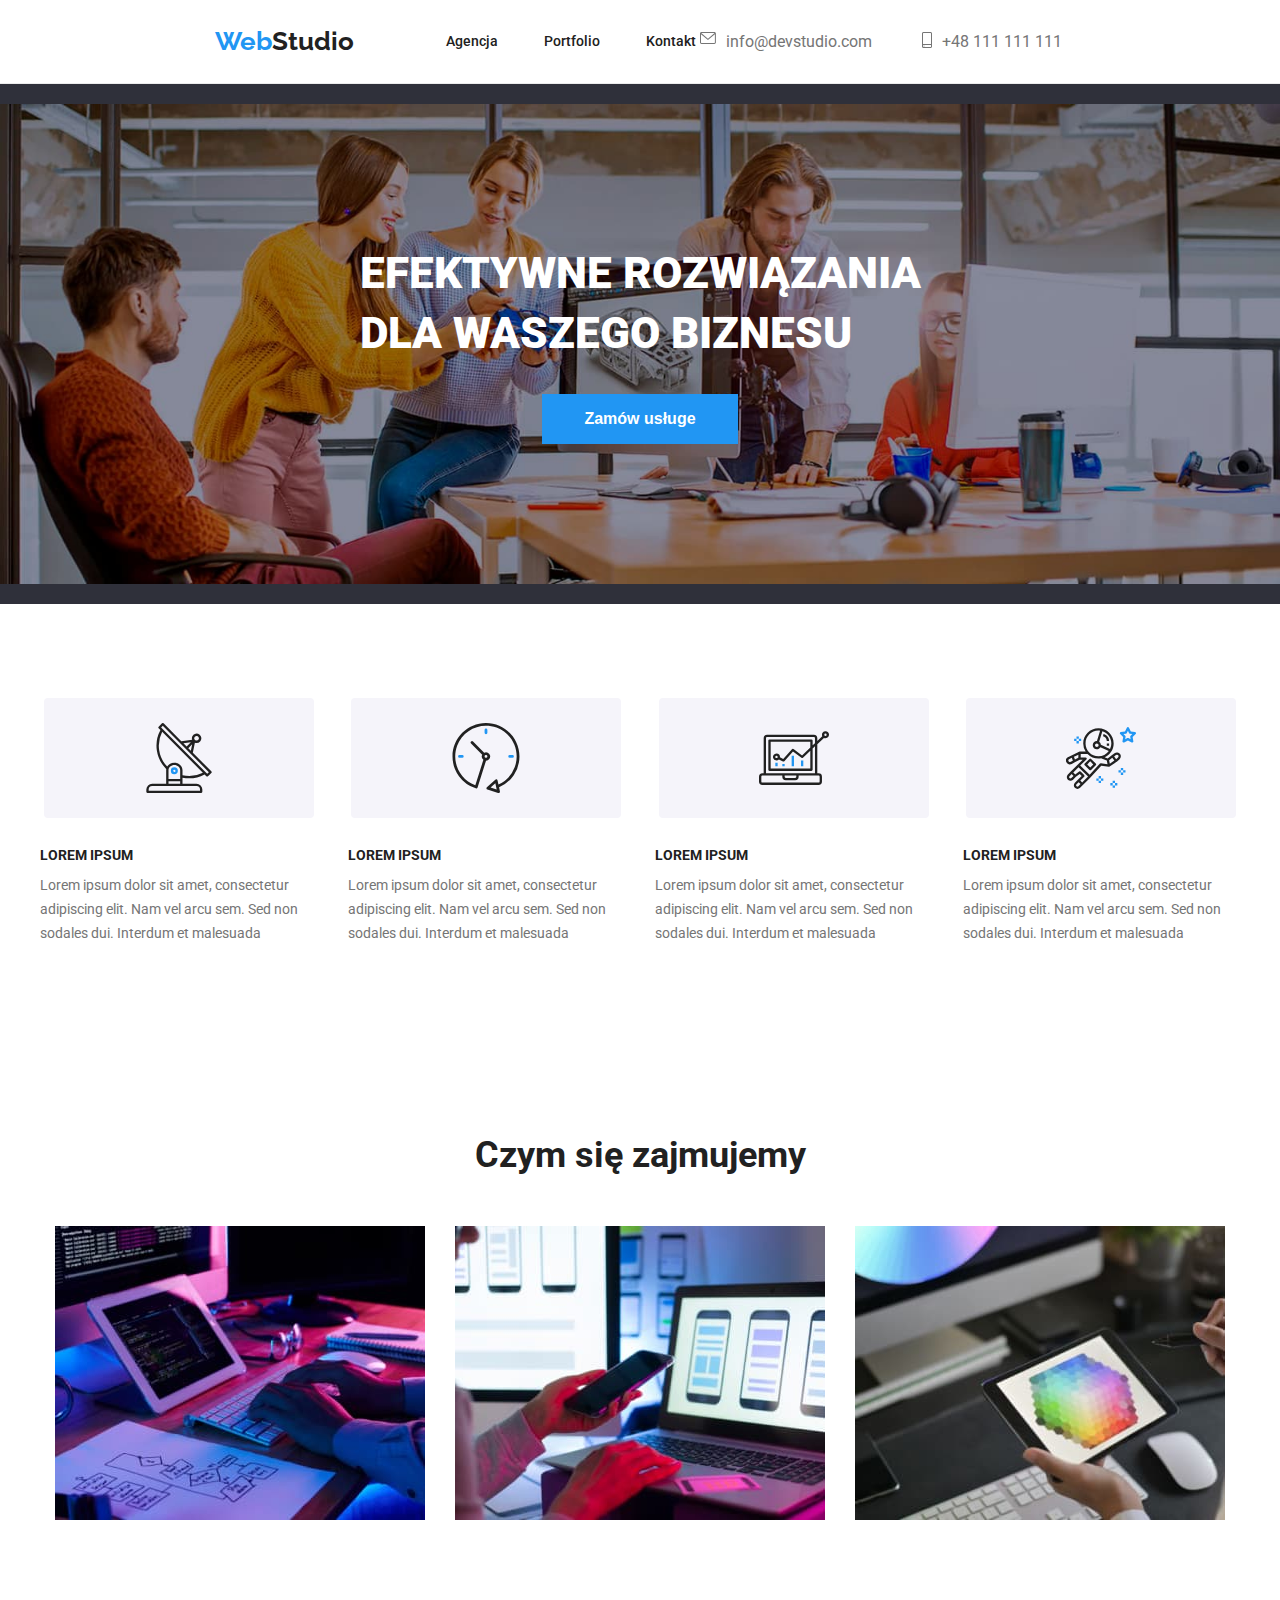
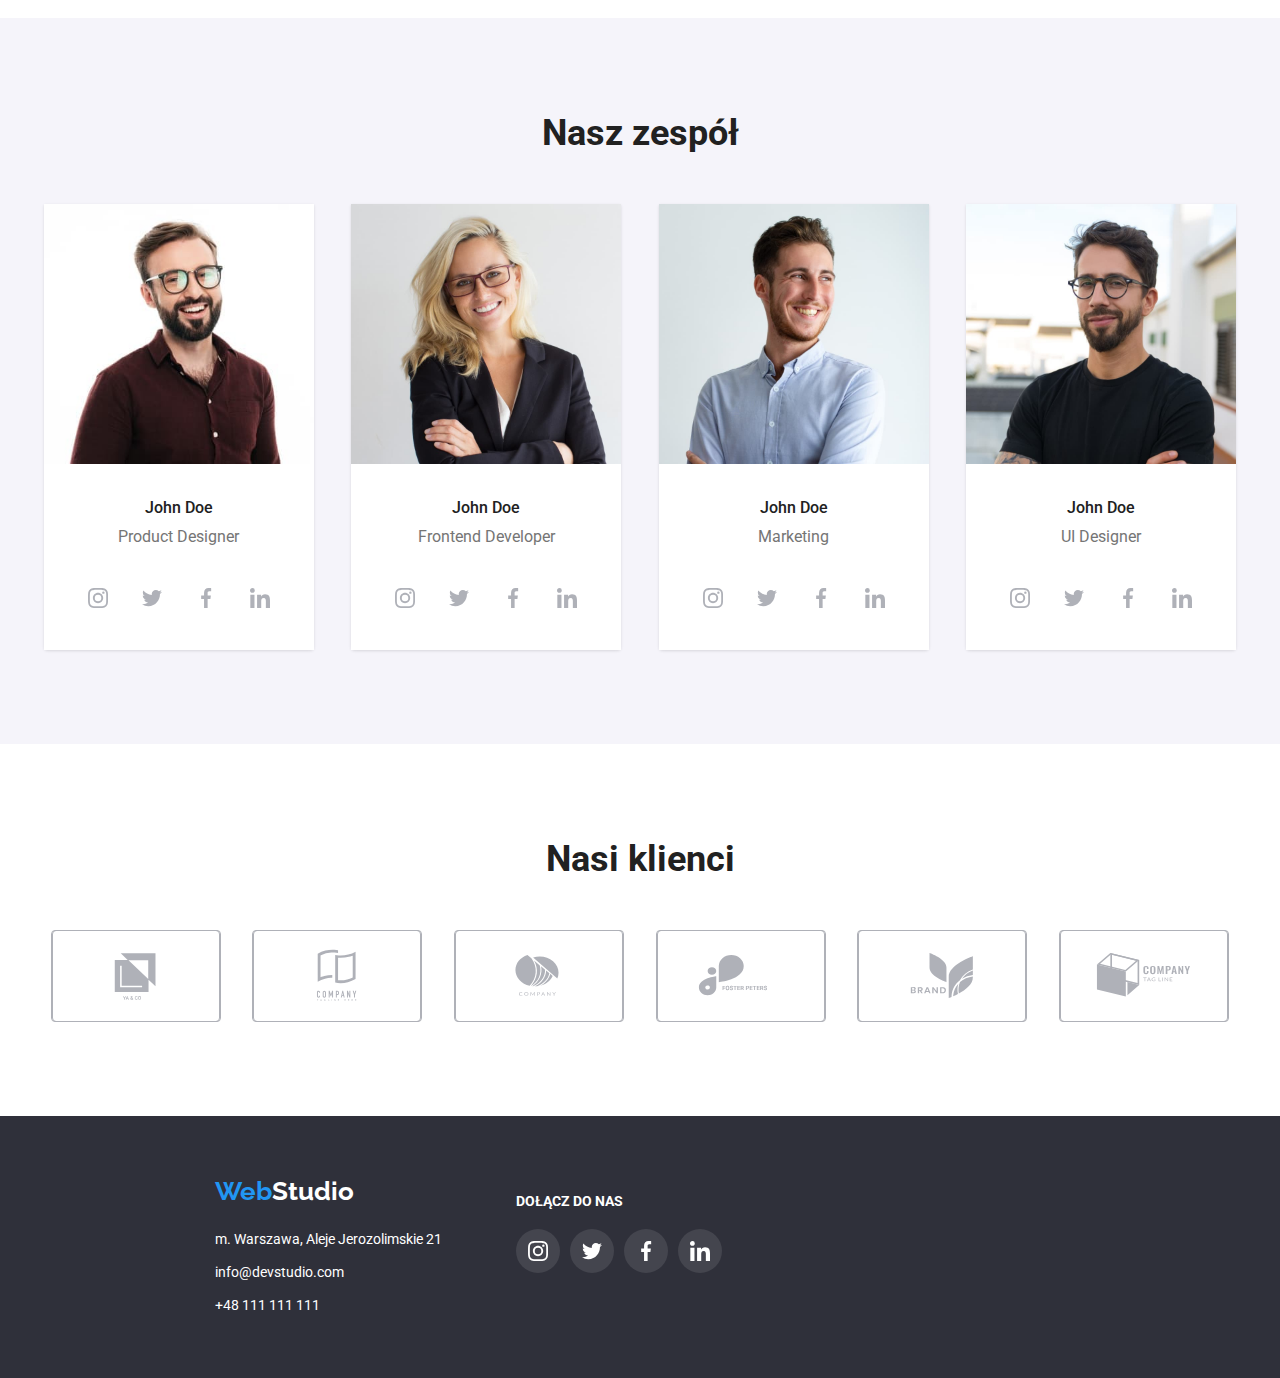
==== index.html @ 12b9a06c "." ====
<!DOCTYPE html>
<html lang="pl">
<head>
    <link rel="stylesheet" href="https://cdnjs.cloudflare.com/ajax/libs/modern-normalize/1.1.0/modern-normalize.min.css" integrity="sha512-wpPYUAdjBVSE4KJnH1VR1HeZfpl1ub8YT/NKx4PuQ5NmX2tKuGu6U/JRp5y+Y8XG2tV+wKQpNHVUX03MfMFn9Q==" crossorigin="anonymous" referrerpolicy="no-referrer" />
    <link rel="stylesheet" href="./css/styles.css" />
    <meta charset="UTF-8">
    <meta http-equiv="X-UA-Compatible" content="IE=edge">
    <meta name="viewport" content="width=device-width, initial-scale=1.0">
    <title>Studio</title>
</head>
<body>
    <header>
        <div class="page-header">
        <nav class="menu">
            <a class="logo-block " href="./index.html"><span>Web</span>Studio</a>
        <ul class="menu-list">
            <li class="menu-list-item"><a class="link-menu" href="./index.html">Agencja</a></li>
            <li class="menu-list-item"><a class="link-menu" href="./portfolio.html">Portfolio</a></li>
            <li class="menu-list-item"><a class="link-menu" href="#">Kontakt</a></li>
        </ul>
        </nav>
        <ul class="contact">
           <li class="contact-item"><a class="contact-menu contact-hover" href="mailto:info@devstudio.com"><svg class="contact-icons  contact-hover" width="16px" height="12px"><use href="./images/icons.svg#icon-envelope"></use></svg>info@devstudio.com</a></li>
           <li class="contact-item"><a class="contact-menu contact-hover" href="tel:48111111111"> <svg class="contact-icons contact-hover" width="10px" height="16px"><use  href="./images/icons.svg#icon-smartphone"></use></svg>+48 111 111 111</a></li>
        </ul>
    </div>
    </header>
    <main>
        <section class="section-one">
            <h1 class="title">EFEKTYWNE ROZWIĄZANIA <br> DLA WASZEGO BIZNESU</br></h1>
            <button class="button" type="button">Zamów usługe</button>
        </section>
        <section class="section">
            <div class="container">
            <ul class="list-lorem">
            <li class="list-lorem-item">
                <div class="icons-lorem"><svg width="70px"height="70px"><use href="./images/icons.svg#icon-antenna" ></use></svg></div>
                <h3 class="title-lorem-ipsum">LOREM IPSUM</h3>
                <p class="text">Lorem ipsum dolor sit amet, consectetur adipiscing elit. Nam vel arcu sem. Sed non sodales dui. Interdum et malesuada</p>
            </li>
            <li class="list-lorem-item">
                <div class="icons-lorem"><svg width="66,96px"height="70px"><use href="./images/icons.svg#icon-clock" ></use></svg></div>
                <h3 class="title-lorem-ipsum">LOREM IPSUM</h3>
                <p class="text">Lorem ipsum dolor sit amet, consectetur adipiscing elit. Nam vel arcu sem. Sed non sodales dui. Interdum et malesuada</p>
            </li>
            <li class="list-lorem-item">
                <div class="icons-lorem"><svg width="70px"height="53,69px"><use href="./images/icons.svg#icon-diagram" ></use></svg></div>
                <h3 class="title-lorem-ipsum">LOREM IPSUM</h3>
                <p class="text">Lorem ipsum dolor sit amet, consectetur adipiscing elit. Nam vel arcu sem. Sed non sodales dui. Interdum et malesuada</p>
            </li>
            <li class="list-lorem-item">
                <div class="icons-lorem"><svg width="70px"height="70px"><use href="./images/icons.svg#icon-astronaut" ></use></svg></div>
                <h3 class="title-lorem-ipsum">LOREM IPSUM</h3>
                <p class="text">Lorem ipsum dolor sit amet, consectetur adipiscing elit. Nam vel arcu sem. Sed non sodales dui. Interdum et malesuada</p>
            </li>
            </ul>
            </div>
        </section>
        <section class="section">
        <div class="container">
            <h2 class="title-section">Czym się zajmujemy</h2>
            <ul class="item-jgp">
                <li class="jgp"><img src="./images/box1.jpg" alt="tablet i dłonie na klawiaturze" width="370" height="294"></li>
                <li class="jgp"><img src="./images/box2.jpg" alt="laptop i telefon w dłoni" width="370" height="294"></li>
                <li class="jgp"><img src="./images/box3.jpg" alt="wybieranie kolorów na tablecie" width="370" height="294"></li>
            </ul>
        </div>
        </section>
        <section class="section workplace">
         <div class="container">
            <h2 class="title-section">Nasz zespół</h2>
            <ul class="card">
                <li class="team-list">
                    <figure class="team-list-figure">
                        <img src="./images/product-designer.jpg" alt="photo of John Doe Product Designer" width="270" height="260">
                        <figcaption><h3 class="our-team">John Doe</h3><p class="workplace-item">Product Designer</p>
                            <ul class="social-media">
                                <li><a class="icons" href="#"><svg width="20px"height="20px"><use href="./images/icons.svg#icon-instagram" ></use></svg></a></li>
                                <li><a class="icons" href="#"><svg width="20px"height="20px"><use href="./images/icons.svg#icon-twitter" width="20px"height="20px"></use></svg></a></li>
                                <li><a class="icons" href="#"><svg width="20px"height="20px"><use href="./images/icons.svg#icon-facebook"></use></svg></a></li>
                                <li><a class="icons" href="#"><svg width="20px"height="20px"><use href="./images/icons.svg#icon-linkedin"></use></svg></a> </li>
                            </ul>
                        </figcaption>
                    </figure >
                </li>
                <li class="team-list">
                    <figure class="team-list-figure">
                        <img src="./images/frontend-developer.jpg" alt="photo of John Doe Frontend Developer" width="270" height="260">
                        <figcaption><h3 class="our-team">John Doe</h3><p class="workplace-item">Frontend Developer</p>
                            <ul class="social-media">
                                <li><a class="icons" href="#"><svg width="20px"height="20px"><use href="./images/icons.svg#icon-instagram" ></use></svg></a></li>
                                <li><a class="icons" href="#"><svg width="20px"height="20px"><use href="./images/icons.svg#icon-twitter" width="20px"height="20px"></use></svg></a></li>
                                <li><a class="icons" href="#"><svg width="20px"height="20px"><use href="./images/icons.svg#icon-facebook"></use></svg></a></li>
                                <li><a class="icons" href="#"><svg width="20px"height="20px"><use href="./images/icons.svg#icon-linkedin"></use></svg></a> </li>
                            </ul>
                        </figcaption>
                    </figure>
                </li>
                <li class="team-list">
                    <figure class="team-list-figure">
                        <img src="./images/marketing.jpg" alt="photo of John Doe Marketing" width="270" height="260">
                        <figcaption><h3 class="our-team">John Doe</h3><p class="workplace-item">Marketing</p>
                            <ul class="social-media">
                                <li><a class="icons" href="#"><svg width="20px"height="20px"><use href="./images/icons.svg#icon-instagram" ></use></svg></a></li>
                                <li><a class="icons" href="#"><svg width="20px"height="20px"><use href="./images/icons.svg#icon-twitter" width="20px"height="20px"></use></svg></a></li>
                                <li><a class="icons" href="#"><svg width="20px"height="20px"><use href="./images/icons.svg#icon-facebook"></use></svg></a></li>
                                <li><a class="icons" href="#"><svg width="20px"height="20px"><use href="./images/icons.svg#icon-linkedin"></use></svg></a> </li>
                            </ul>
                        </figcaption>
                    </figure>
                </li>
                <li class="team-list">
                    <figure class="team-list-figure">
                        <img src="./images/uldesigner.jpg" alt="photo of John Doe UI Designer" width="270" height="260">
                        <figcaption><h3 class="our-team">John Doe</h3><p class="workplace-item">UI Designer</p>
                            <ul class="social-media">
                                <li><a class="icons" href="#"><svg width="20px"height="20px"><use href="./images/icons.svg#icon-instagram" ></use></svg></a></li>
                                <li><a class="icons" href="#"><svg width="20px"height="20px"><use href="./images/icons.svg#icon-twitter" width="20px"height="20px"></use></svg></a></li>
                                <li><a class="icons" href="#"><svg width="20px"height="20px"><use href="./images/icons.svg#icon-facebook"></use></svg></a></li>
                                <li><a class="icons" href="#"><svg width="20px"height="20px"><use href="./images/icons.svg#icon-linkedin"></use></svg></a> </li>
                            </ul>
                        </figcaption>
                    </figure>
                </li>
            </ul>
        </section>
        </div>
        <section class="section">
            <div class="container">
                <h2 class="title-section">Nasi klienci</h2>
                <ul class="our-customers">
                    <li class="customers-icons"> <a href="#"class="customers-icons"><svg width="106px"height="60,04px"><use href="./images/icons.svg#icon-logo1" ></use></svg></a></li>
                    <li class="customers-icons"><a href="#"class="customers-icons"><svg width="106px"height="60.04px"><use href="./images/icons.svg#icon-logo2" ></use></svg></a></li>
                    <li class="customers-icons"><a href="#"class="customers-icons"><svg width="106px"height="60.04px"><use href="./images/icons.svg#icon-logo3" ></use></svg></a></li>
                    <li class="customers-icons"><a href="#"class="customers-icons"><svg width="106px"height="60.04px"><use href="./images/icons.svg#icon-logo4" ></use></svg></a></li>
                    <li class="customers-icons"><a href="#"class="customers-icons"><svg width="106px"height="60.04px"><use href="./images/icons.svg#icon-logo5" ></use></svg></a></li>
                    <li class="customers-icons"><a href="#" class="customers-icons"><svg width="106px"height="60.04px"><use href="./images/icons.svg#icon-logo6" ></use></svg></a></li>
                </ul>
            </div>
        </section>
    </main>
    <footer class="footer-background">
        <div class="footer-content">
            <div class="footer">
                <address>
                    <a class="logo-block link-footer" href="./index.html"><span>Web</span>Studio</a>
                    <ul class="footer-list">
                        <li class="footer-list-item">m. Warszawa, Aleje Jerozolimskie 21</li>
                        <li class="footer-list-item"><a class="link-footer" href="mailto:info@devstudio.com">info@devstudio.com</a></li>
                        <li class="footer-list-item"><a class="link-footer" href="tel:48111111111">+48 111 111 111</a></li>
                    </ul>
                </address>
            </div>
            <div class="item-footer">
                <h3 class="join-us-title">DOŁĄCZ DO NAS</h3>
                <ul class="join-us-item">
                    <li><a href="#" class="join-us"><svg width="20px"height="20px"><use href="./images/icons.svg#icon-instagram" ></use></svg></li></a>
                    <li><a href="#" class="join-us"><svg width="20px"height="20px"><use href="./images/icons.svg#icon-twitter" ></use></svg></li></a>
                    <li><a href="#" class="join-us"><svg width="20px"height="20px"><use href="./images/icons.svg#icon-facebook" ></use></svg></li></a>
                    <li><a href="#" class="join-us"><svg width="20px"height="20px"><use href="./images/icons.svg#icon-linkedin" ></use></svg></li></a>
                </ul>
            </div>
        </div>
    </footer>
</body>
</html>
---- css/styles.css ----
@import url('https://fonts.googleapis.com/css2?family=Raleway:wght@700&family=Roboto:wght@400;500;700;900&display=swap');
*{
margin:0 auto;
padding:0;
box-sizing:border-box;
}
body{
font-family:"Roboto", sans-serif;
color: #212121;
}
.container{
width: 1200px;
margin:0 auto;

}
.page-header{
display: flex;
align-items: center;
justify-content: space-between;
border-bottom: solid;
border-block-width: 1px;
border-color: #ECECEC;
padding-left: 215px;
padding-right: 215px;
}
    
.logo-block{
font-family: 'Raleway';
font-weight: 700;
font-size: 26px;
line-height: 1.19;
text-decoration: none;
list-style: none;
margin-right: 92px;
text-decoration: none;
color: #212121;
padding-top: 24px;
padding-bottom: 25px;

}
.logo-block:hover{
    color: #2196F3;
}
.logo-block:focus{
    color: #2196F3;  
}
span{
    color:#2196F3
}
.menu {
    font-size: 14px;
    font-weight: 500;
    line-height: 1.17;
    cursor: pointer;
    margin: 0;
    display: flex;
    align-items: center;
}
.menu-list{
    list-style: none;
    display: flex;
    align-items: center;
}
.menu-list-item:not(:last-child){
    margin-right: 46px;
}
.link-menu{
    text-decoration: none;
    color: #212121;
    padding-top: 32px;
    padding-bottom: 32px;
}

.link-menu:hover{
	color:#2196F3;
}
.link-menu:focus {
    color:#2196F3   
}
.contact{
    display: flex;
    justify-content: flex-end;
    align-items: flex-end;
    list-style: none;
}
.contact-menu{
    display: flex;
    color: #757575;
    text-decoration: none;
    padding-top: 32px;
    padding-bottom: 32px;
}
.contact-item:not(:last-child){
    margin-right: 50px;
}
.contact-hover:hover{
color:#2196F3;
fill: #2196F3;
}
.contact-hover:focus {
color:#2196F3;
fill: #2196F3;
} 
.contact-icons{
    fill: #757575;
    padding-top: 0 auto;
    padding-bottom: 0 auto;
    margin-right: 10px;
}
.section-one{
background-color:#2F303A;
padding: 10em 0;
background-image:url(../images/img-title.jpg),url(../images/overlay.jpg);
background-position:center;
background-repeat: no-repeat;
background-size: contain;

}

.title {
display: flex;
justify-content: center;
align-items: center;
font-weight: 900;
font-size: 44px;
line-height: 1.36;
color: #FFFFFF;
margin-bottom: 30px;
}
.button {
    display: flex;
    background-color:#2196F3;
    font-weight: 700;
    font-size: 16px;
    line-height: 1.88;
    color:#FFFFFF;
    cursor: pointer;
    padding-left: 42px;
    padding-right: 42px;
    padding-top: 10px;
    padding-bottom: 10px;
    margin: 0 auto;
    border-style:none;
}
.title-lorem-ipsum{
    font-weight: 700;
    font-size: 14px;
    line-height: 1.14;
    padding-bottom: 10px;
}
.text{
font-size: 14px;
line-height: 1.71;
color: #757575;
}
.list-lorem{
    display: flex;
    align-items: center;
    list-style: none;
}
.list-lorem-item:not(:last-child){
    margin-right: 30px;
}
.title-section{
    font-weight: 700;
    font-size: 36px;
    line-height: 1.17;
    text-align: center;
}
.our-team{
font-weight: 500;
font-size: 16px;
line-height: 1.19;
padding-left: 99px;
padding-right: 99px;
margin-top: 30px;
}
.workplace-item{
    font-size: 16px;
    line-height: 1.19;
    color: #757575;
    margin-top: 10px;
    padding-bottom: 30px;
}
.footer{
    
    font-size: 14px;
    line-height: 1.71;
    color: #FFFFFF;
    list-style: none;
    text-decoration: none;
    padding-top: 60px;
    padding-bottom: 60px;
    margin: 0;
}
.link-footer{
text-decoration:none;
font-style: normal;
color: #FFFFFF;
}
.footer-list-item:not(:last-child){
    margin-bottom: 9px;
}
.footer-list{
    list-style:none;
    font-style: normal;
    font-size: 14px;
    line-height: 1.71;
    color: #FFFFFF;
    margin-top: 20px;
}
.footer-background{
    background: #2F303A;
}
.footer-content{
    display: flex;
    align-items: center;
    justify-items: center;
    margin-left: 215px;
    
}
.button-portfolio{
    font-weight: 500;
    font-size: 16px;
    line-height: 1.63;
    cursor: pointer;
    padding-top: 6px;
    padding-bottom: 6px;
    padding-left: 22px;
    padding-right: 22px;
    border-style:none;
    background-color:#F5F4Fa;
}

.button-portfolio:hover{
background-color:#2196F3;
color: #FFFFFF;
box-shadow: 0px 2px 2px 0px rgba(0, 0, 0, 0.12);
box-shadow: 0px 1px 2px 0px rgba(0, 0, 0, 0.08);
box-shadow: 0px 3px 1px 0px rgba(0, 0, 0, 0.1);

    
}
.button-portfolio:focus{
background-color:#2196F3;
color: #FFFFFF;
box-shadow: 0px 2px 2px 0px rgba(0, 0, 0, 0.12);
box-shadow: 0px 1px 2px 0px rgba(0, 0, 0, 0.08);
box-shadow: 0px 3px 1px 0px rgba(0, 0, 0, 0.1);

    
    }
.item-list{
    font-weight: 700;
    font-size: 18px;
    line-height: 2;
    margin-top: 20px;
    padding-left: 24px;
    padding-right: 24px;
    margin-bottom: 4px;
}

.text-list{
    font-size: 16px;
    line-height: 1.88;
    color: #757575;
    padding-left: 24px;
    padding-right: 24px;
    padding-bottom: 20px;
}
.item-jgp{
display: flex;
list-style: none;
}

.jgp :not(:first-child){
margin-left: 30px;
}                                                              
.card{
display: flex;
flex-wrap: wrap;
list-style: none;
gap: 30px;

}
.team-list{
border-bottom-right-radius: 4px;
border-bottom-left-radius:  4px;
box-shadow: 0px 2px 1px 0px rgba(0, 0, 0, 0.2);
box-shadow: 0px 1px 1px 0px rgba(0, 0, 0, 0.14);
box-shadow: 0px 1px 3px 0px rgba(0, 0, 0, 0.12);
}
.team-list-figure{
background-color: #FFFFFF;
}
.team-list{
text-align:center;}
.workplace{
background-color: #F5F4FA;
}
.social-media{
    display: flex;
    flex-wrap: wrap;
    list-style: none;
    gap: 10px; 
    padding-left: 32px;
    padding-right: 32px;
}
.button-menu{
    display: flex;
    justify-content: center;
    list-style: none;
    padding-left: 510px;
    padding-right: 518px;
    padding-bottom: 34px;
    margin: 0 auto;
   }
.button-menu-item:not(:last-child){
    margin-right: 8px;
   }
.list-portfolio{
    display: flex;
    flex-wrap: wrap;
    list-style: none;
    gap: 30px;
   }
.products{
border: 1px solid  #EEEEEE;
}
.products:not(1,3,6){
    padding: left 30px;
    margin: left 0px;
}
.products:hover{
    box-shadow: 0px 1px 1px rgba(0, 0, 0, 0.12);
    box-shadow: 0px 4px 4px rgba(0, 0, 0, 0.06);
    box-shadow: 1px 4px 6px rgba(0, 0, 0, 0.16);
}
.products:focus{
box-shadow: 0px 1px 1px rgba(0, 0, 0, 0.12);
box-shadow: 0px 4px 4px rgba(0, 0, 0, 0.06);
box-shadow: 1px 4px 6px rgba(0, 0, 0, 0.16);
}
.products{
cursor: pointer;
}
.section{
    padding-top: 94px;
    padding-bottom: 94px;
   }
.title-section{
padding-bottom: 50px;
}
.icons{
    fill:#AFB1B8;
    display: inline-flex;
    justify-content: center;
    align-items: center;
    margin-bottom: 30px;
    border: #FFFFFF;
    width: 44px;
    height: 44px;
    border-radius: 50%;
    background-color: #FFFFFF;
    
}
.icons:hover{
    border: #2196F3;
    width: 44px;
    height: 44px;
    border-radius: 50%;
    background-color: #2196F3;
    fill: #FFFFFF;
}
.icons:focus{
    border: #2196F3;
    width: 44px;
    height: 44px;
    border-radius: 50%;
    background-color: #2196F3;
    fill: #FFFFFF;
}
.icons:not(:last-child){
    margin-right: 10px;
}
.icons-lorem{
    width: 270px;
    height: 120px;
    border: 4px solid #F5F4FA;
    background-color: #F5F4FA;
    border-radius: 4px; 
    margin-bottom: 30px;
    display: flex;
    justify-content: center;
    align-items: center;
}

.our-customers{
    display: flex;
    flex-wrap: wrap;
    gap: 10px;
    list-style: none;
}  
.customers-icons{
    width: 170px;
    height: 92px;
    border: 1px solid #AFB1B8;
    border-radius: 4px;
    fill: #AFB1B8;
    display: flex;
    justify-content: center;
    align-items: center;
}
.customers-icons:hover{
    border-color: #2196F3;
    fill: #2196F3;   
}
.customers-icons:focus{
    border-color: #2196F3;
    fill: #2196F3;
}

.join-us{
list-style: none;
border-radius: 50%;
background: rgba(255, 255, 255, 0.1);
width: 44px;
height: 44px;
display: inline-flex;
justify-content: center;
align-items: center;
fill: #FFFFFF; 
}

.join-us:hover{
border-radius: 50%;
background: #2196F3;
width: 44px;
height: 44px;

}

.join-us:focus{
    border-radius: 50%;
    background: #2196F3;
    width: 44px;
    height: 44px;
}
.join-us-title{
    font-weight: 700;
    line-height:1.172142;
    font-size: 14px;
    font-style: normal;
    color: #FFFFFF;
    margin-bottom: 20px;
}
.item-footer{
    align-items: center;
    justify-content: center;
    list-style: none;
    padding-top: 72px;
    padding-bottom: 100px;
   padding-left: 70px; 
   margin: 0;
}
.join-us-item{
    display: flex;
    flex-wrap: wrap;
    gap: 10px;
    list-style: none;
}
.our-customers
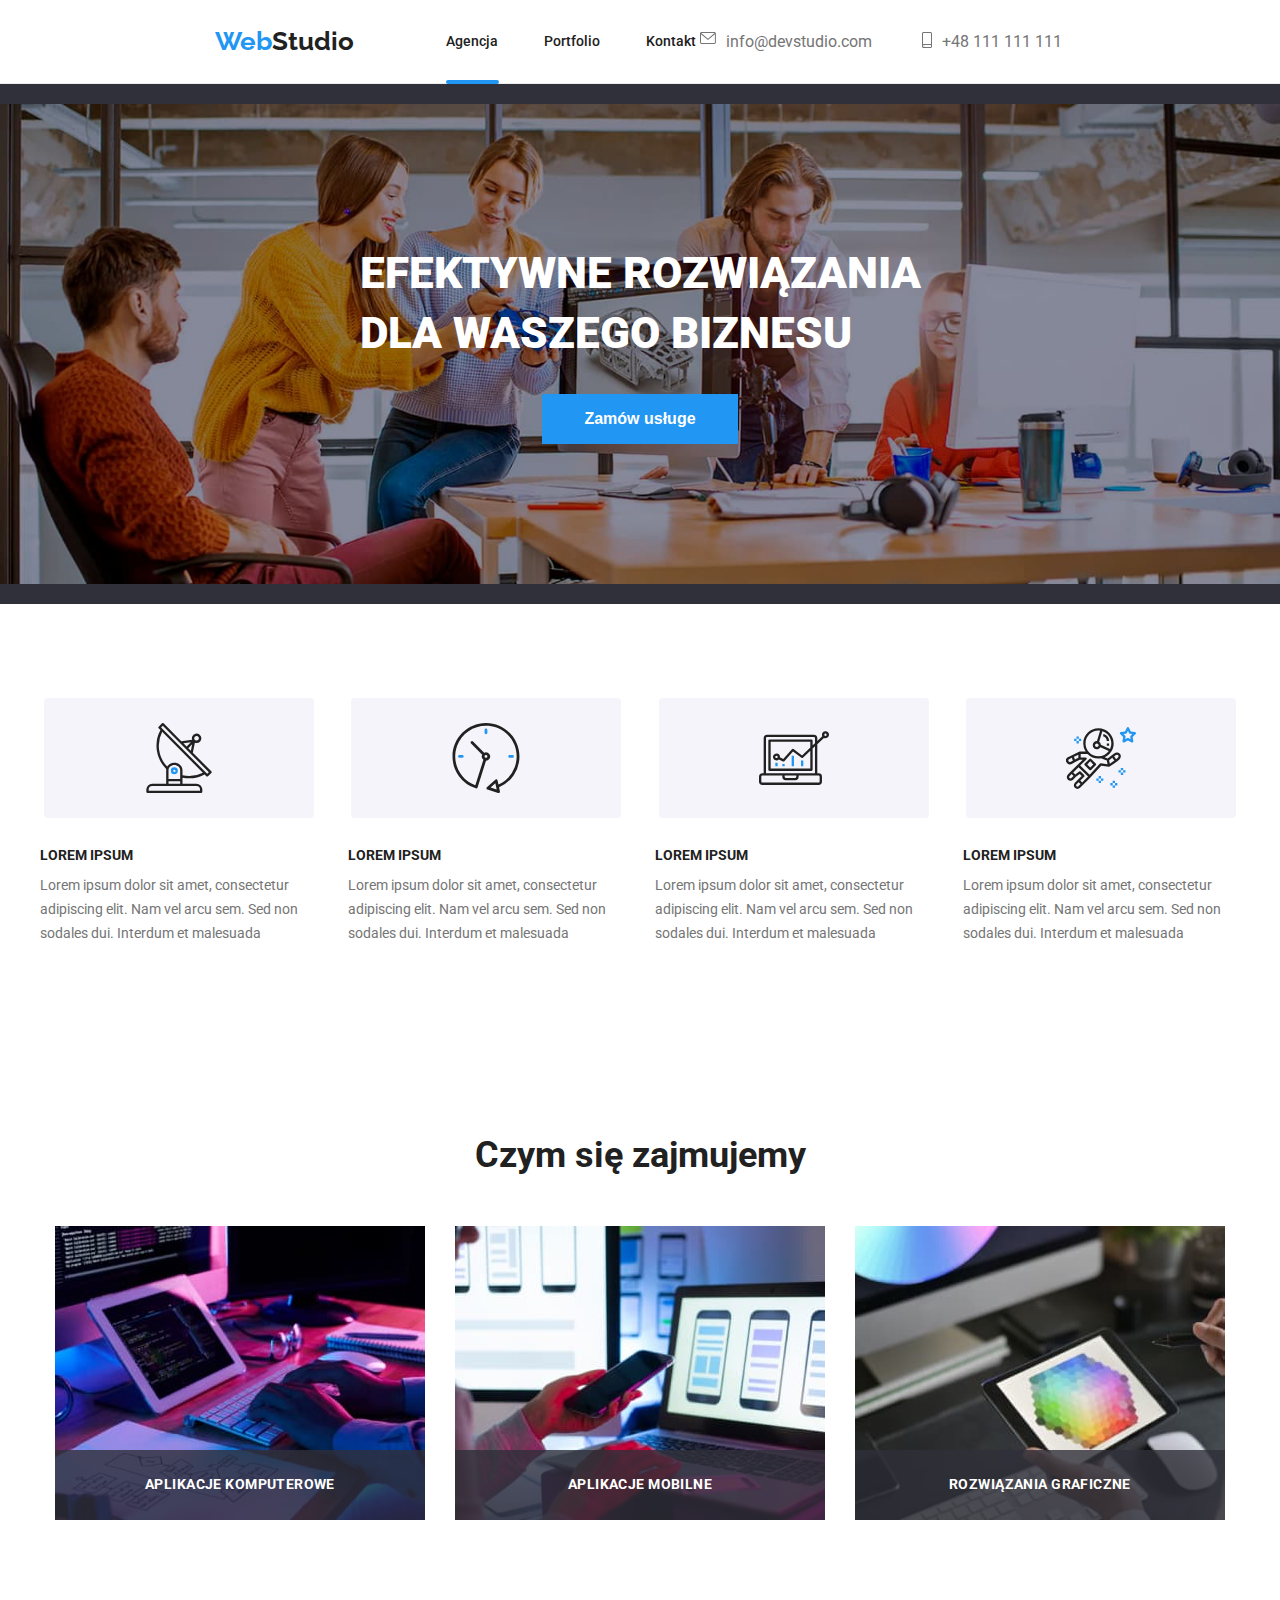
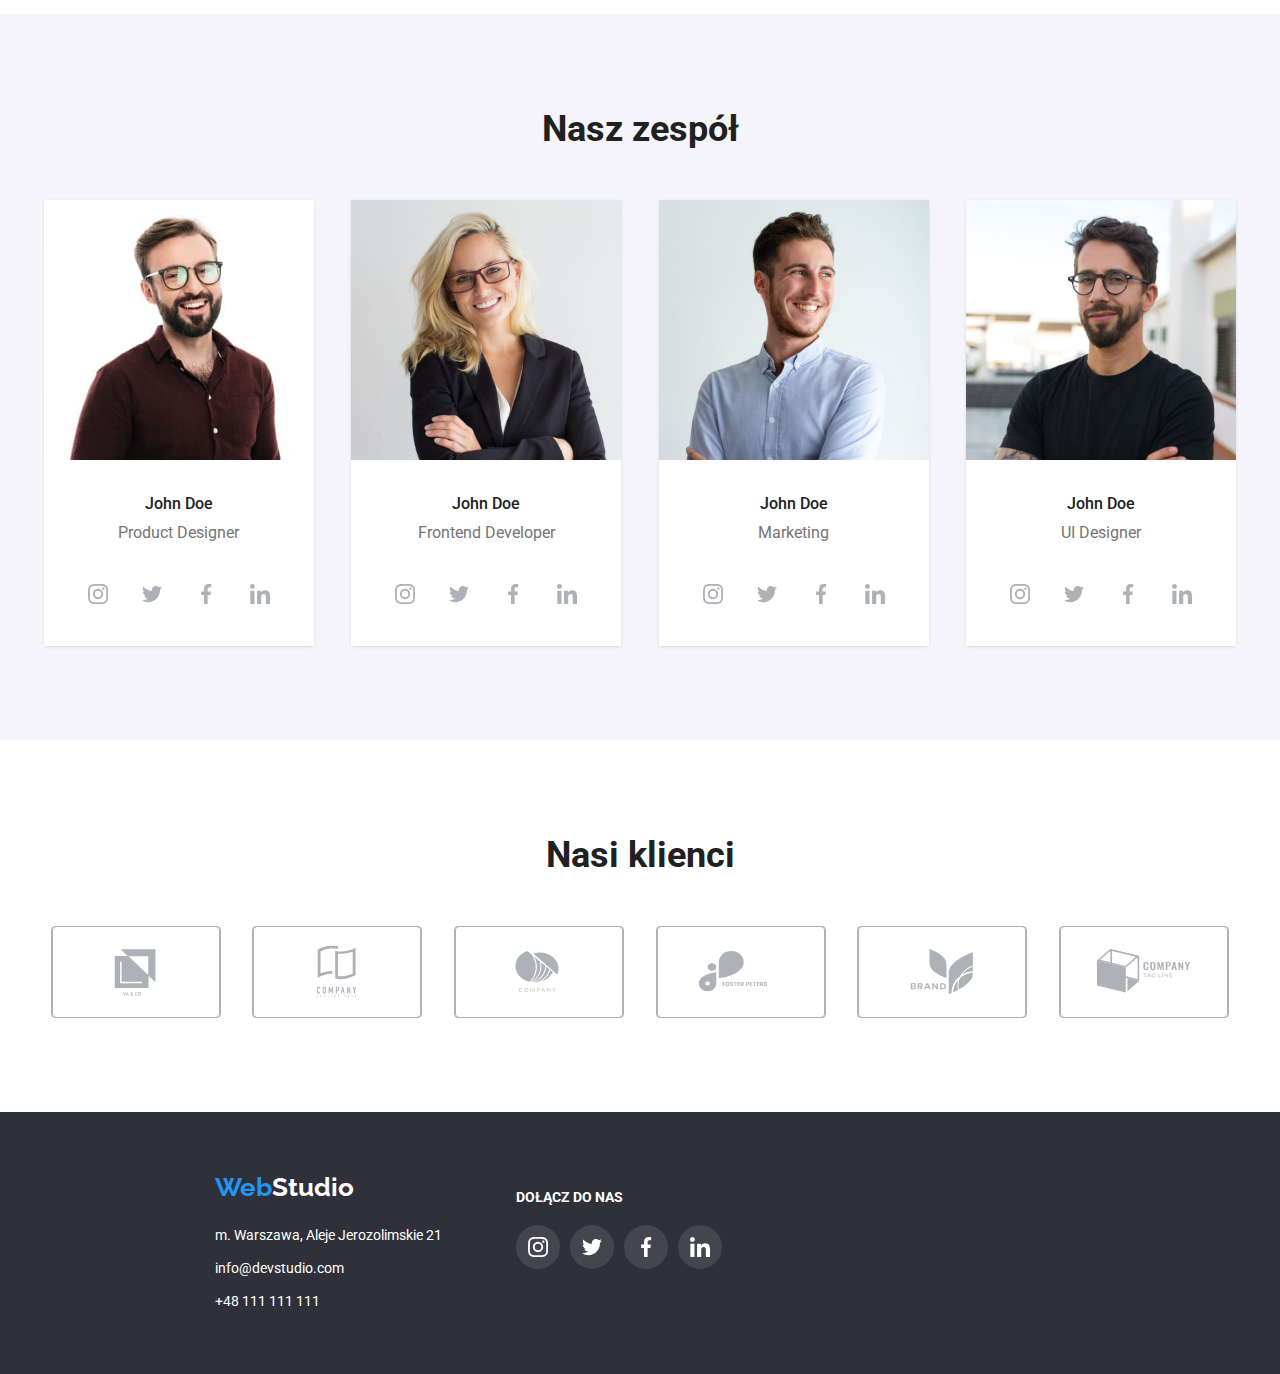
==== commit 8ef141d7: "." ====
--- a/index.html
+++ b/index.html
@@ -14,7 +14,7 @@
         <nav class="menu">
             <a class="logo-block " href="./index.html"><span>Web</span>Studio</a>
         <ul class="menu-list">
-            <li class="menu-list-item"><a class="link-menu" href="./index.html">Agencja</a></li>
+            <li class="menu-list-item"><a class="link-menu is-active" href="./index.html">Agencja</a></li>
             <li class="menu-list-item"><a class="link-menu" href="./portfolio.html">Portfolio</a></li>
             <li class="menu-list-item"><a class="link-menu" href="#">Kontakt</a></li>
         </ul>
@@ -28,7 +28,7 @@
     <main>
         <section class="section-one">
             <h1 class="title">EFEKTYWNE ROZWIĄZANIA <br> DLA WASZEGO BIZNESU</br></h1>
-            <button class="button" type="button">Zamów usługe</button>
+            <button data-modal-open class="button" type="button">Zamów usługe</button>
         </section>
         <section class="section">
             <div class="container">
@@ -60,9 +60,9 @@
         <div class="container">
             <h2 class="title-section">Czym się zajmujemy</h2>
             <ul class="item-jgp">
-                <li class="jgp"><img src="./images/box1.jpg" alt="tablet i dłonie na klawiaturze" width="370" height="294"></li>
-                <li class="jgp"><img src="./images/box2.jpg" alt="laptop i telefon w dłoni" width="370" height="294"></li>
-                <li class="jgp"><img src="./images/box3.jpg" alt="wybieranie kolorów na tablecie" width="370" height="294"></li>
+                <li class="jgp"><img src="./images/box1.jpg" alt="tablet i dłonie na klawiaturze" width="370" height="294"><p class="text-jgp">Aplikacje komputerowe</p></li>
+                <li class="jgp"><img src="./images/box2.jpg" alt="laptop i telefon w dłoni" width="370" height="294"><p class="text-jgp">Aplikacje mobilne</p></li>
+                <li class="jgp"><img src="./images/box3.jpg" alt="wybieranie kolorów na tablecie" width="370" height="294"><p class="text-jgp">Rozwiązania graficzne</p></li>
             </ul>
         </div>
         </section>
@@ -162,5 +162,6 @@
             </div>
         </div>
     </footer>
+    <script src="./js/modal.js"></script>
 </body>
 </html>--- a/css/styles.css
+++ b/css/styles.css
@@ -272,7 +272,34 @@
 display: flex;
 list-style: none;
 }
-
+.jgp{
+    position: relative;
+    display: flex;
+   justify-content: flex-start;
+   align-items: flex-start;
+}
+.jgp>.text-jgp{
+position: absolute;
+bottom: 0;
+right: 0px;
+background: rgba(47, 48, 58, 0.8);
+width: 370px;
+height: 70px;
+
+}
+.text-jgp{
+    display: flex;
+font-style: normal;
+font-weight: 700;
+font-size: 14px;
+line-height: 1.14;
+align-items: center;
+justify-content: center;
+letter-spacing: 0.03em;
+text-transform: uppercase;
+
+color: #FFFFFF;
+}
 .jgp :not(:first-child){
 margin-left: 30px;
 }                                                              
@@ -469,4 +496,14 @@
     gap: 10px;
     list-style: none;
 }
-.our-customers+.is-active::after {
+display: block;
+content:"";
+position: absolute;
+left: auto;
+top: 80px;
+width: 53px;
+height: 4px;
+background: #2196F3;
+border-radius: 2px;
+}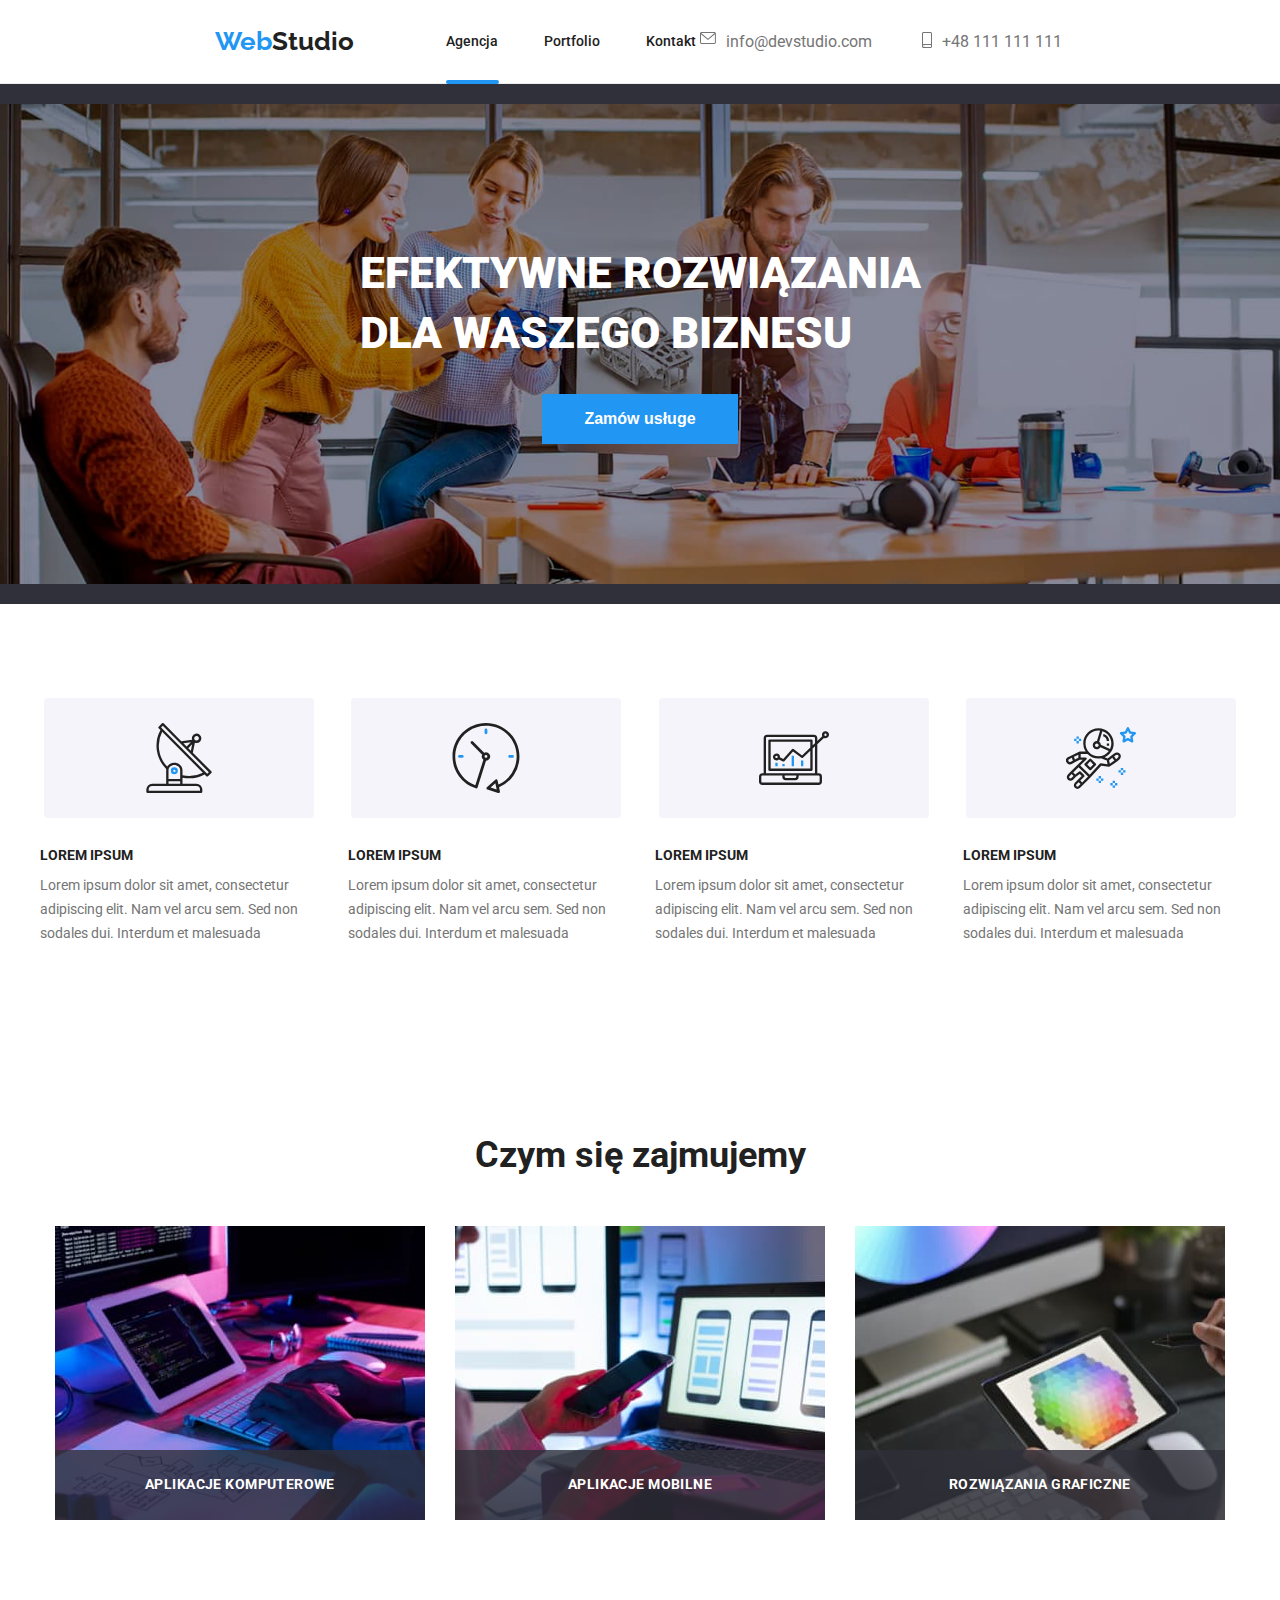
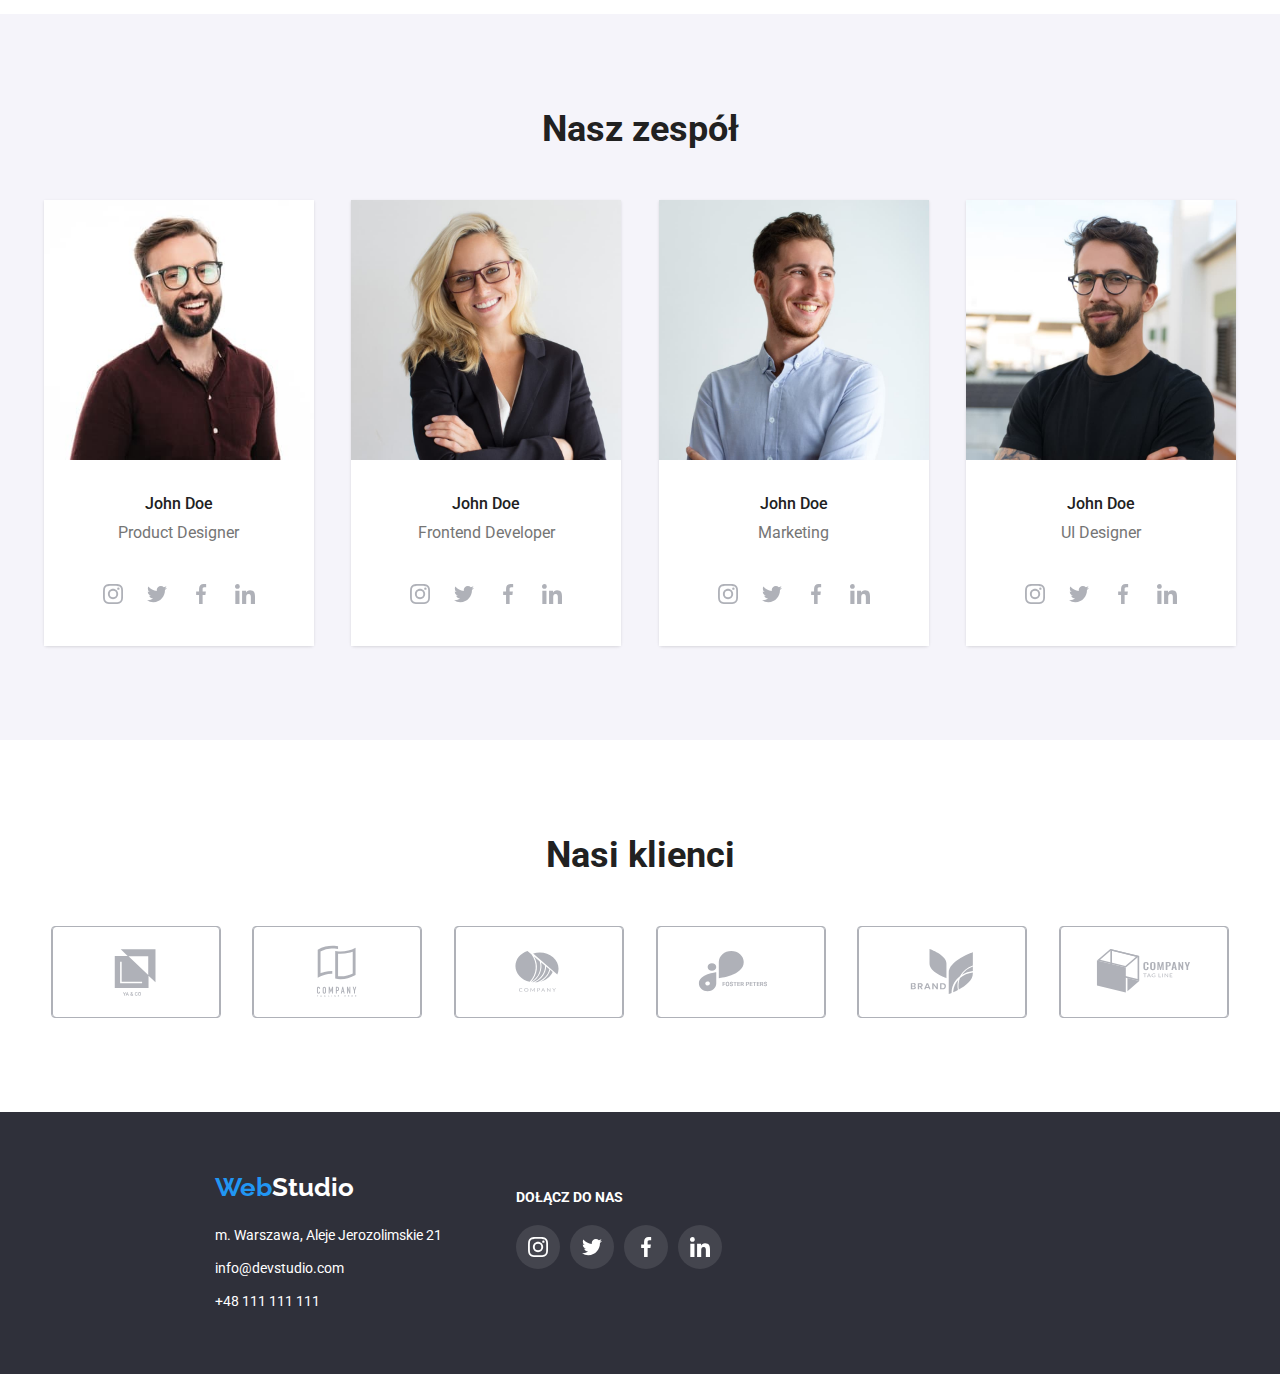
==== commit 5ea630a5: "." ====
--- a/index.html
+++ b/index.html
@@ -28,7 +28,7 @@
     <main>
         <section class="section-one">
             <h1 class="title">EFEKTYWNE ROZWIĄZANIA <br> DLA WASZEGO BIZNESU</br></h1>
-            <button data-modal-open class="button" type="button">Zamów usługe</button>
+            <button class="button" type="button" data-modal-open>Zamów usługe</button>
         </section>
         <section class="section">
             <div class="container">
@@ -75,10 +75,12 @@
                         <img src="./images/product-designer.jpg" alt="photo of John Doe Product Designer" width="270" height="260">
                         <figcaption><h3 class="our-team">John Doe</h3><p class="workplace-item">Product Designer</p>
                             <ul class="social-media">
+                                <div class="social-media-icons">
                                 <li><a class="icons" href="#"><svg width="20px"height="20px"><use href="./images/icons.svg#icon-instagram" ></use></svg></a></li>
                                 <li><a class="icons" href="#"><svg width="20px"height="20px"><use href="./images/icons.svg#icon-twitter" width="20px"height="20px"></use></svg></a></li>
                                 <li><a class="icons" href="#"><svg width="20px"height="20px"><use href="./images/icons.svg#icon-facebook"></use></svg></a></li>
                                 <li><a class="icons" href="#"><svg width="20px"height="20px"><use href="./images/icons.svg#icon-linkedin"></use></svg></a> </li>
+                                </div>
                             </ul>
                         </figcaption>
                     </figure >
@@ -88,10 +90,12 @@
                         <img src="./images/frontend-developer.jpg" alt="photo of John Doe Frontend Developer" width="270" height="260">
                         <figcaption><h3 class="our-team">John Doe</h3><p class="workplace-item">Frontend Developer</p>
                             <ul class="social-media">
+                                <div class="social-media-icons">
                                 <li><a class="icons" href="#"><svg width="20px"height="20px"><use href="./images/icons.svg#icon-instagram" ></use></svg></a></li>
                                 <li><a class="icons" href="#"><svg width="20px"height="20px"><use href="./images/icons.svg#icon-twitter" width="20px"height="20px"></use></svg></a></li>
                                 <li><a class="icons" href="#"><svg width="20px"height="20px"><use href="./images/icons.svg#icon-facebook"></use></svg></a></li>
                                 <li><a class="icons" href="#"><svg width="20px"height="20px"><use href="./images/icons.svg#icon-linkedin"></use></svg></a> </li>
+                                </div>
                             </ul>
                         </figcaption>
                     </figure>
@@ -101,10 +105,12 @@
                         <img src="./images/marketing.jpg" alt="photo of John Doe Marketing" width="270" height="260">
                         <figcaption><h3 class="our-team">John Doe</h3><p class="workplace-item">Marketing</p>
                             <ul class="social-media">
+                                <div class="social-media-icons">
                                 <li><a class="icons" href="#"><svg width="20px"height="20px"><use href="./images/icons.svg#icon-instagram" ></use></svg></a></li>
                                 <li><a class="icons" href="#"><svg width="20px"height="20px"><use href="./images/icons.svg#icon-twitter" width="20px"height="20px"></use></svg></a></li>
                                 <li><a class="icons" href="#"><svg width="20px"height="20px"><use href="./images/icons.svg#icon-facebook"></use></svg></a></li>
                                 <li><a class="icons" href="#"><svg width="20px"height="20px"><use href="./images/icons.svg#icon-linkedin"></use></svg></a> </li>
+                                </div>
                             </ul>
                         </figcaption>
                     </figure>
@@ -114,10 +120,12 @@
                         <img src="./images/uldesigner.jpg" alt="photo of John Doe UI Designer" width="270" height="260">
                         <figcaption><h3 class="our-team">John Doe</h3><p class="workplace-item">UI Designer</p>
                             <ul class="social-media">
+                                <div class="social-media-icons">
                                 <li><a class="icons" href="#"><svg width="20px"height="20px"><use href="./images/icons.svg#icon-instagram" ></use></svg></a></li>
                                 <li><a class="icons" href="#"><svg width="20px"height="20px"><use href="./images/icons.svg#icon-twitter" width="20px"height="20px"></use></svg></a></li>
                                 <li><a class="icons" href="#"><svg width="20px"height="20px"><use href="./images/icons.svg#icon-facebook"></use></svg></a></li>
                                 <li><a class="icons" href="#"><svg width="20px"height="20px"><use href="./images/icons.svg#icon-linkedin"></use></svg></a> </li>
+                                </div>
                             </ul>
                         </figcaption>
                     </figure>
@@ -162,6 +170,9 @@
             </div>
         </div>
     </footer>
+    <div class="backdrop is-hidden" data-modal>
+        <div class="modal"><button type="button" class="close-button" data-modal-close>X</button></div>
+    </div>
     <script src="./js/modal.js"></script>
 </body>
 </html>--- a/css/styles.css
+++ b/css/styles.css
@@ -36,6 +36,9 @@
 color: #212121;
 padding-top: 24px;
 padding-bottom: 25px;
+transition-property:color;
+transition-duration: 250ms;
+transition-timing-function: cubic-bezier(0.4, 0, 0.2, 1);
 
 }
 .logo-block:hover{
@@ -69,6 +72,9 @@
     color: #212121;
     padding-top: 32px;
     padding-bottom: 32px;
+    transition-property:color;
+transition-duration: 250ms;
+transition-timing-function: cubic-bezier(0.4, 0, 0.2, 1);
 }
 
 .link-menu:hover{
@@ -92,6 +98,11 @@
 }
 .contact-item:not(:last-child){
     margin-right: 50px;
+}
+.contact-hover{
+    transition-property:color,fill;
+transition-duration: 250ms;
+transition-timing-function: cubic-bezier(0.4, 0, 0.2, 1);
 }
 .contact-hover:hover{
 color:#2196F3;
@@ -173,7 +184,7 @@
 line-height: 1.19;
 padding-left: 99px;
 padding-right: 99px;
-margin-top: 30px;
+padding-top: 30px;
 }
 .workplace-item{
     font-size: 16px;
@@ -230,6 +241,9 @@
     padding-right: 22px;
     border-style:none;
     background-color:#F5F4Fa;
+    transition-property:background-color,color,box-shadow;
+transition-duration: 250ms;
+transition-timing-function: cubic-bezier(0.4, 0, 0.2, 1);
 }
 
 .button-portfolio:hover{
@@ -330,8 +344,6 @@
     flex-wrap: wrap;
     list-style: none;
     gap: 10px; 
-    padding-left: 32px;
-    padding-right: 32px;
 }
 .button-menu{
     display: flex;
@@ -353,24 +365,52 @@
    }
 .products{
 border: 1px solid  #EEEEEE;
+cursor: pointer;
+
+}
+
+.products-foto{
+    position: relative;
+    overflow: hidden;   
 }
 .products:not(1,3,6){
     padding: left 30px;
     margin: left 0px;
 }
 .products:hover{
-    box-shadow: 0px 1px 1px rgba(0, 0, 0, 0.12);
-    box-shadow: 0px 4px 4px rgba(0, 0, 0, 0.06);
-    box-shadow: 1px 4px 6px rgba(0, 0, 0, 0.16);
+box-shadow: 0px 1px 1px rgba(0, 0, 0, 0.12);
+box-shadow: 0px 4px 4px rgba(0, 0, 0, 0.06);
+box-shadow: 1px 4px 6px rgba(0, 0, 0, 0.16);
 }
 .products:focus{
 box-shadow: 0px 1px 1px rgba(0, 0, 0, 0.12);
 box-shadow: 0px 4px 4px rgba(0, 0, 0, 0.06);
 box-shadow: 1px 4px 6px rgba(0, 0, 0, 0.16);
 }
-.products{
-cursor: pointer;
-}
+.text-hover{
+    font-size: 18px;
+    line-height: 1.56;
+    letter-spacing: 0.03em;
+    color: #FFFFFF;
+}
+.products-hover{
+    position: absolute;
+    top: 0;
+    left: 0;
+    bottom: 0;
+    width: 100%;
+    height: auto;
+    padding: 49px 45px 49px 24px;
+    background: rgba(33, 150, 243, 0.9);
+    transform: translateY(100%);
+    transition: transform 250ms cubic-bezier(0.4, 0, 0.2, 1);
+  
+    }  
+  .products-foto:hover .products-hover{
+    transform: translatey(0);
+     
+    }
+  
 .section{
     padding-top: 94px;
     padding-bottom: 94px;
@@ -383,16 +423,19 @@
     display: inline-flex;
     justify-content: center;
     align-items: center;
-    margin-bottom: 30px;
     border: #FFFFFF;
     width: 44px;
     height: 44px;
     border-radius: 50%;
     background-color: #FFFFFF;
+    transition-property:border-color, background-color, fill;
+transition-duration: 250ms;
+transition-timing-function: cubic-bezier(0.4, 0, 0.2, 1);
+    
     
 }
 .icons:hover{
-    border: #2196F3;
+    border-color: #2196F3;
     width: 44px;
     height: 44px;
     border-radius: 50%;
@@ -437,6 +480,9 @@
     display: flex;
     justify-content: center;
     align-items: center;
+    transition-property:border-color,fill;
+transition-duration: 250ms;
+transition-timing-function: cubic-bezier(0.4, 0, 0.2, 1);
 }
 .customers-icons:hover{
     border-color: #2196F3;
@@ -457,11 +503,14 @@
 justify-content: center;
 align-items: center;
 fill: #FFFFFF; 
+transition-property:background-color;
+transition-duration: 250ms;
+transition-timing-function: cubic-bezier(0.4, 0, 0.2, 1);
 }
 
 .join-us:hover{
 border-radius: 50%;
-background: #2196F3;
+background-color: #2196F3;
 width: 44px;
 height: 44px;
 
@@ -469,7 +518,7 @@
 
 .join-us:focus{
     border-radius: 50%;
-    background: #2196F3;
+    background-color: #2196F3;
     width: 44px;
     height: 44px;
 }
@@ -496,14 +545,61 @@
     gap: 10px;
     list-style: none;
 }
-.is-active::after {
+.menu-list-item .is-active::after {
 display: block;
 content:"";
-position: absolute;
+position:absolute;
 left: auto;
 top: 80px;
 width: 53px;
 height: 4px;
 background: #2196F3;
 border-radius: 2px;
+}
+
+.backdrop{
+    position: fixed;
+    top: 0;
+    left: 0;
+    width: 100%;
+    height: 100%;
+    background-color: rgba(0, 0, 0, 0.2);
+}
+.modal{
+position: absolute;
+top: 50%;
+left: 50%;
+transform: translate(-50%,-50%);
+width: 528px;
+height: 581px;
+background-color: #FFFFFF;
+box-shadow: 0px 2px 1px 0px rgba(0, 0, 0, 0.2);
+box-shadow: 0px 1px 1px 0px rgba(0, 0, 0, 0.14);
+box-shadow: 0px 1px 3px 0px rgba(0, 0, 0, 0.12);
+transition-duration: 2500ms;
+transition-timing-function: cubic-bezier(0.4, 0, 0.2, 1);
+}
+.close-button{
+    position: absolute;
+    top: 8px;
+    right: 8px;
+    width: 30px;
+    height: 30px;
+    background-color: #fff;
+    border: solid 1px (0, 0, 0, 0.1);
+    border-radius: 50%;
+    cursor: pointer;
+    
+}
+.is-hidden{
+    opacity: 0;
+    visibility: hidden;
+    pointer-events: none;
+}
+.social-media-icons{
+display: flex;
+justify-content: center;
+padding-left: 32px;
+padding-right: 32px;
+padding-bottom: 30px;
 }